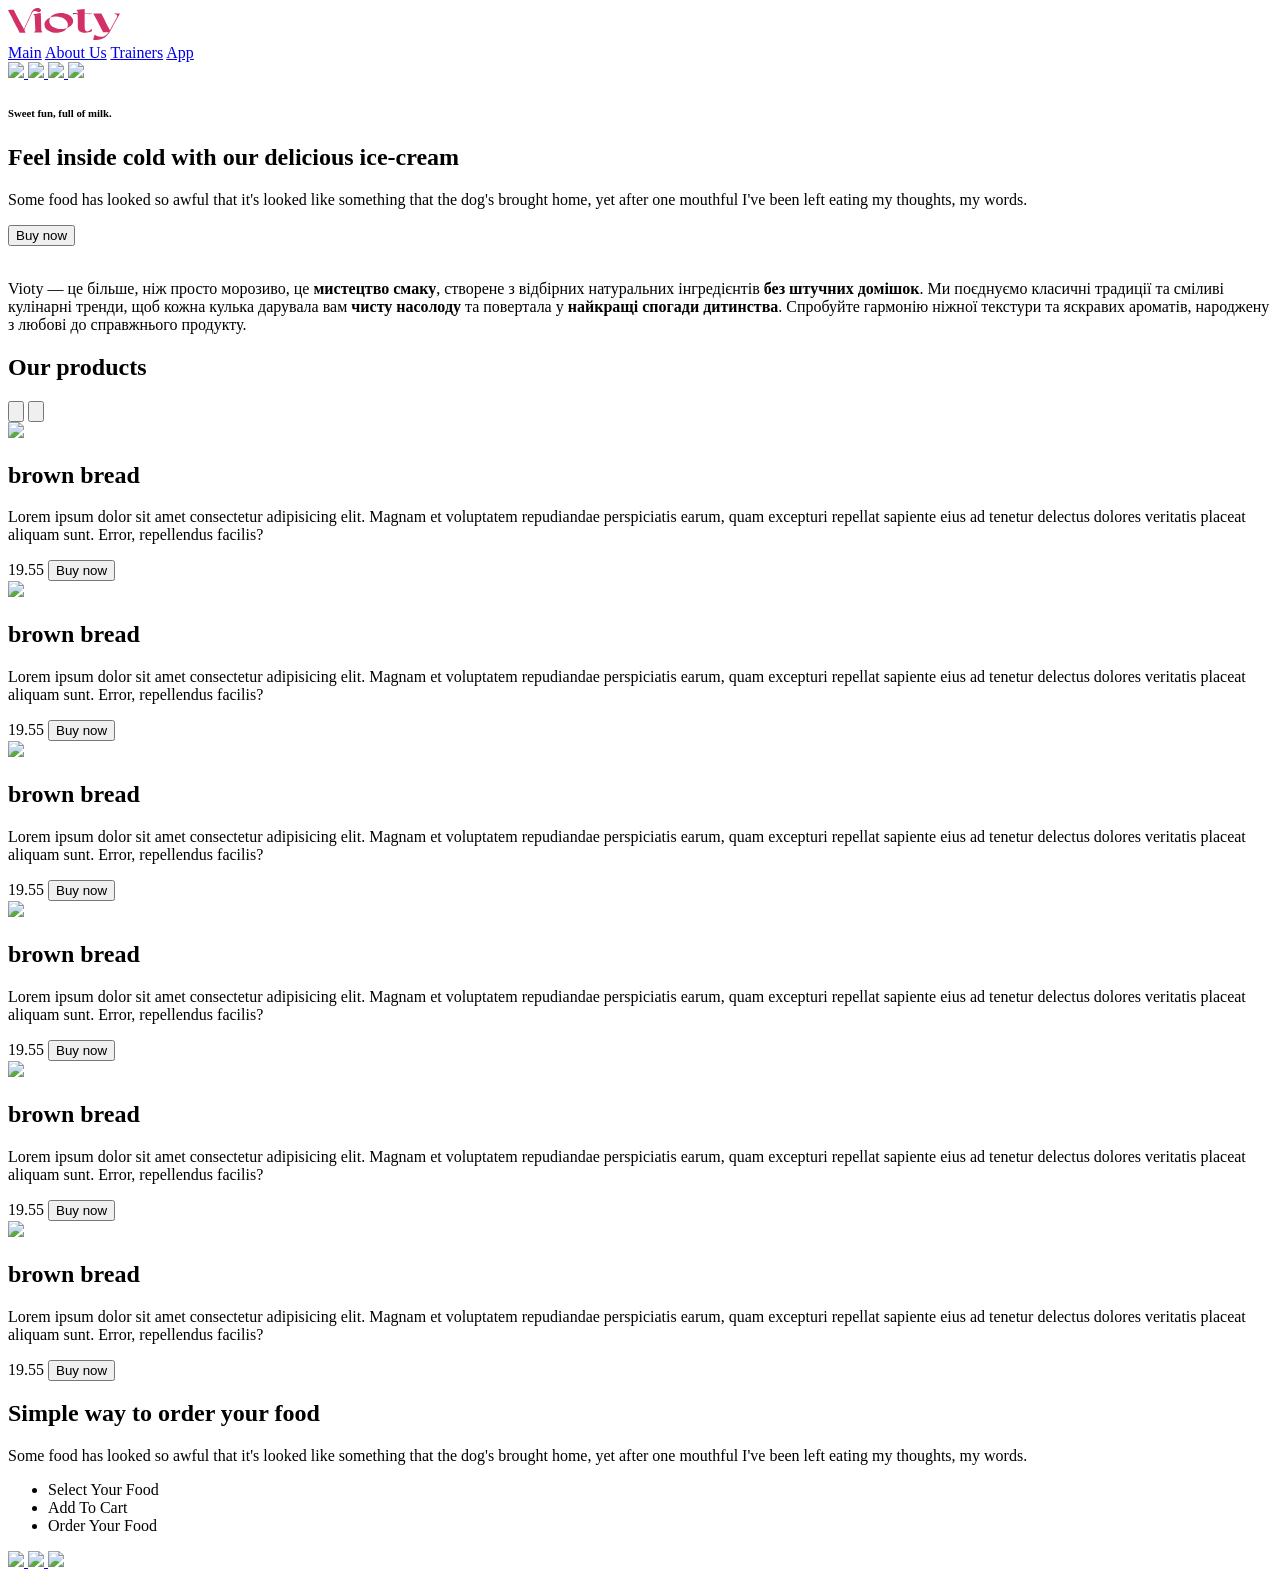
==== Урок14/Урок16/index.html @ 668b9a60 "додана перша версія сайту" ====
<!DOCTYPE html>
<html lang="en">
<head>
    <meta charset="UTF-8">
    <meta name="viewport" content="width=device-width, initial-scale=1.0">
    <title>Document</title>
</head>
<body>
    <header>
        <img src="./images/Vector.svg" alt="іконка"/>
        <nav>
            <a href="#">Main</a>
            <a href="#">About Us</a>
            <a href="#">Trainers</a>
            <a href="#">App</a>
        </nav>
        <div class="icons">
            <a href="instagram.com">
                <img src="./images/Inst.svg">
            </a>
            <a href="facebook.com">
                <img src="./images/Facebook.svg">
            </a>
            <a href="tiktok.com">
                <img src="./images/TikTok.svg">
            </a>
            <a href="youtube.com">
                <img src="./images/YouTube.svg">
            </a>
        </div>
    </header>
    <main>
        <div class="hero-section">
            <div class="left">
                <h6>Sweet fun, full of milk.</h6>
                <h2>Feel inside cold with our delicious ice-cream</h2>
                <p>Some food has looked so awful that it's looked like something that the dog's brought home, yet after one mouthful I've been left eating my thoughts, my words.</p>
                <button>Buy now</button>
            </div>
            <img src="./images/img-main.png" alt="">
        </div>
        <div class="about-section">
            <p>
                Vioty — це більше, ніж просто морозиво, це <b>мистецтво смаку</b>, створене з відбірних натуральних інгредієнтів <b>без штучних домішок</b>. 
                Ми поєднуємо класичні традиції та сміливі кулінарні тренди, щоб кожна кулька дарувала вам <b>чисту насолоду</b> та повертала у <b>найкращі спогади дитинства</b>. 
                Спробуйте гармонію ніжної текстури та яскравих ароматів, народжену з любові до справжнього продукту.
            </p>
        </div>
        <div class="products">
            <h2>Our products</h2>
            <button>
                <img src="./images/left.svg" alt="" />
            </button>
            <button>
                <img src="./images/right.svg" alt="" />
            </button>
            <div class="product">
                <img src="./images/item1.png" />
                <h2>brown bread</h2>
                <p>Lorem ipsum dolor sit amet consectetur adipisicing elit. Magnam et voluptatem repudiandae perspiciatis earum, quam excepturi repellat sapiente eius ad tenetur delectus dolores veritatis placeat aliquam sunt. Error, repellendus facilis?</p>
                <span>19.55</span>
                <button>Buy now</button>
            </div>
            <div class="product">
                <img src="./images/item2.png" />
                <h2>brown bread</h2>
                <p>Lorem ipsum dolor sit amet consectetur adipisicing elit. Magnam et voluptatem repudiandae perspiciatis earum, quam excepturi repellat sapiente eius ad tenetur delectus dolores veritatis placeat aliquam sunt. Error, repellendus facilis?</p>
                <span>19.55</span>
                <button>Buy now</button>
            </div>
            <div class="product">
                <img src="./images/item3.png" />
                <h2>brown bread</h2>
                <p>Lorem ipsum dolor sit amet consectetur adipisicing elit. Magnam et voluptatem repudiandae perspiciatis earum, quam excepturi repellat sapiente eius ad tenetur delectus dolores veritatis placeat aliquam sunt. Error, repellendus facilis?</p>
                <span>19.55</span>
                <button>Buy now</button>
            </div>
            <div class="product">
                <img src="./images/item4.png" />
                <h2>brown bread</h2>
                <p>Lorem ipsum dolor sit amet consectetur adipisicing elit. Magnam et voluptatem repudiandae perspiciatis earum, quam excepturi repellat sapiente eius ad tenetur delectus dolores veritatis placeat aliquam sunt. Error, repellendus facilis?</p>
                <span>19.55</span>
                <button>Buy now</button>
            </div>
            <div class="product">
                <img src="./images/item1.png" />
                <h2>brown bread</h2>
                <p>Lorem ipsum dolor sit amet consectetur adipisicing elit. Magnam et voluptatem repudiandae perspiciatis earum, quam excepturi repellat sapiente eius ad tenetur delectus dolores veritatis placeat aliquam sunt. Error, repellendus facilis?</p>
                <span>19.55</span>
                <button>Buy now</button>
            </div>
            <div class="product">
                <img src="./images/item2.png" />
                <h2>brown bread</h2>
                <p>Lorem ipsum dolor sit amet consectetur adipisicing elit. Magnam et voluptatem repudiandae perspiciatis earum, quam excepturi repellat sapiente eius ad tenetur delectus dolores veritatis placeat aliquam sunt. Error, repellendus facilis?</p>
                <span>19.55</span>
                <button>Buy now</button>
            </div>
        </div>
        <div class="app-section">
            <h2>Simple way to order your food</h2>
            <p>
              Some food has looked so awful that it's looked like something that the dog's brought home, yet after one mouthful I've been left eating my thoughts, my words.  
            </p>
            <ul>
                <li>Select Your Food</li>
                <li>Add To Cart</li>
                <li>Order Your Food</li>
            </ul>
            <a href="https://apps.apple.com/ua/iphone/apps">
                <img src="./images/iphone.png" />
            </a>
            <a href="https://https://play.google.com/store/games?hl=ru">
                <img src="./images/google.png" />
            </a>
            <img src="./images/hand_icecream.png" />
        </div>
    </main>
</body>
</html>
<!-- <div class="product">
    <img src="" />
    <h2>brown bread</h2>
    <p>Lorem ipsum dolor sit amet consectetur adipisicing elit. Magnam et voluptatem repudiandae perspiciatis earum, quam excepturi repellat sapiente eius ad tenetur delectus dolores veritatis placeat aliquam sunt. Error, repellendus facilis?</p>
    <span>19.55</span>
    <button>Buy now</button>
</div> -->
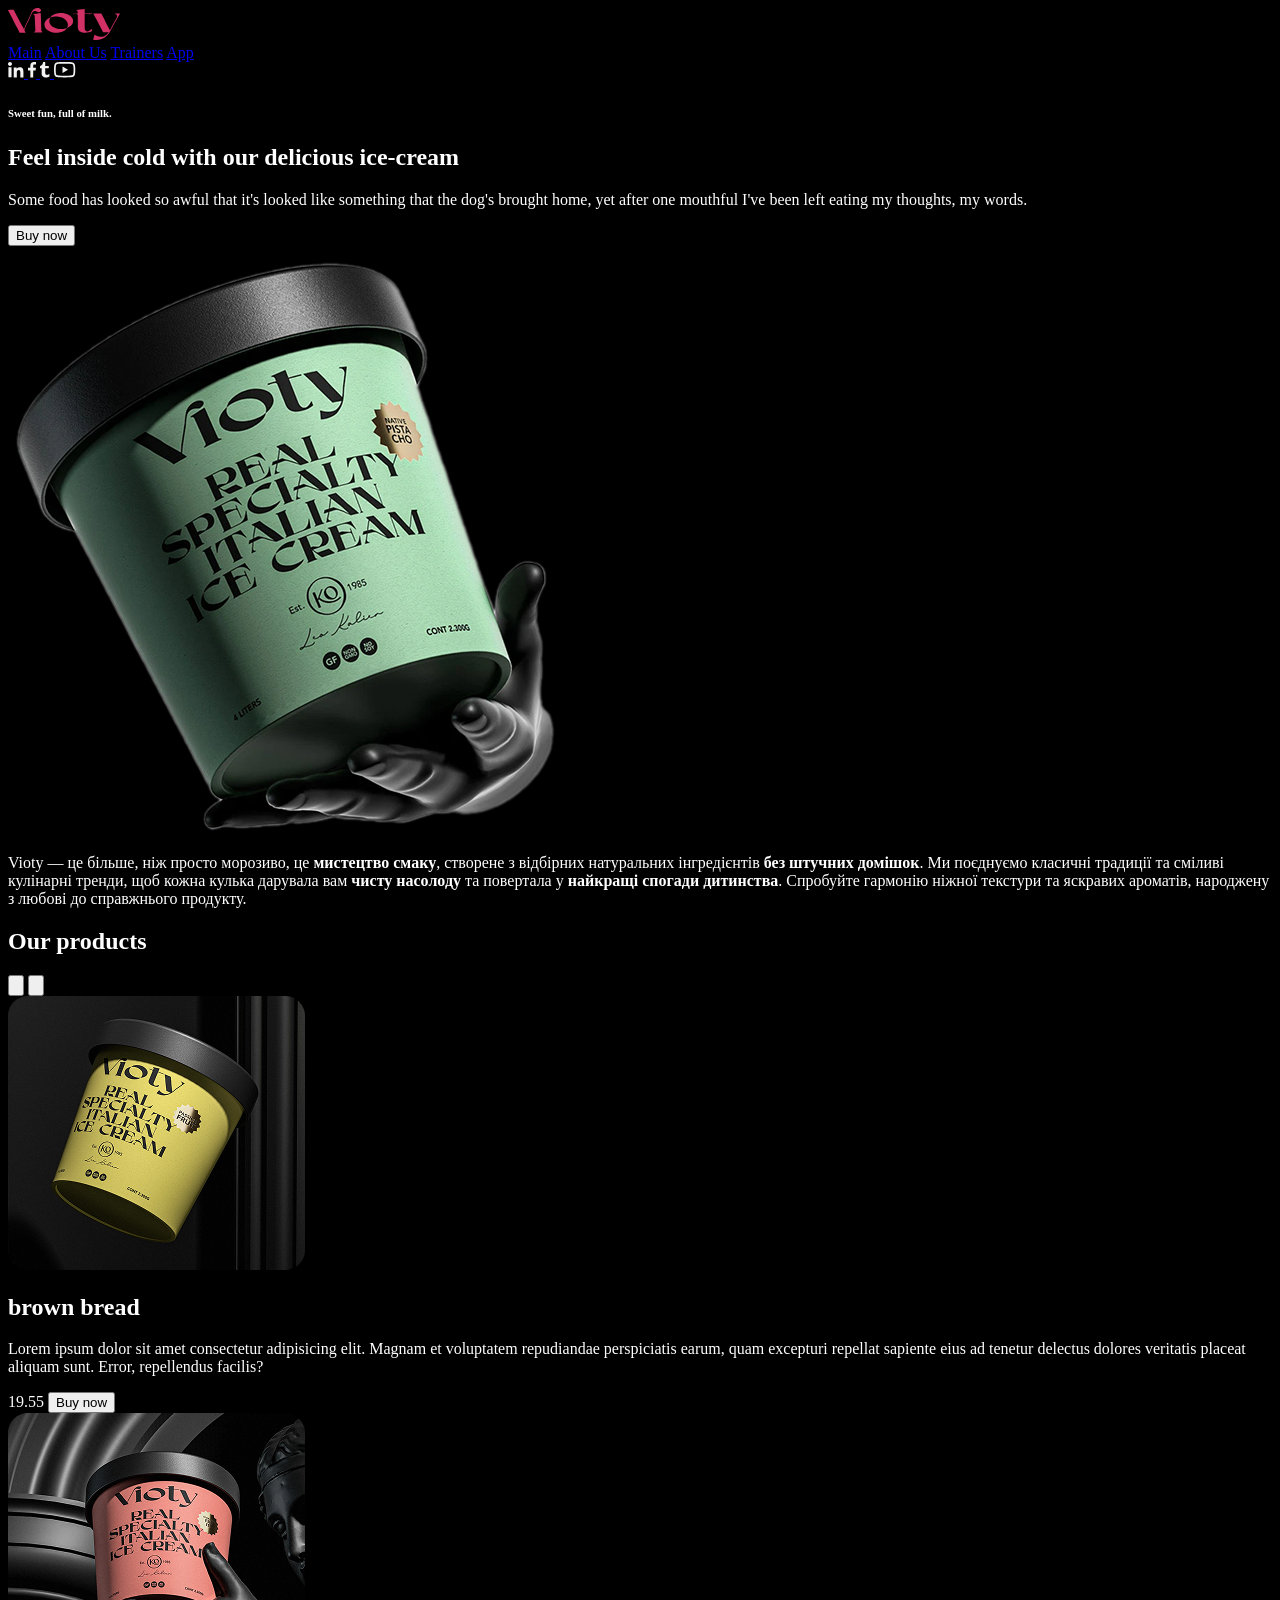
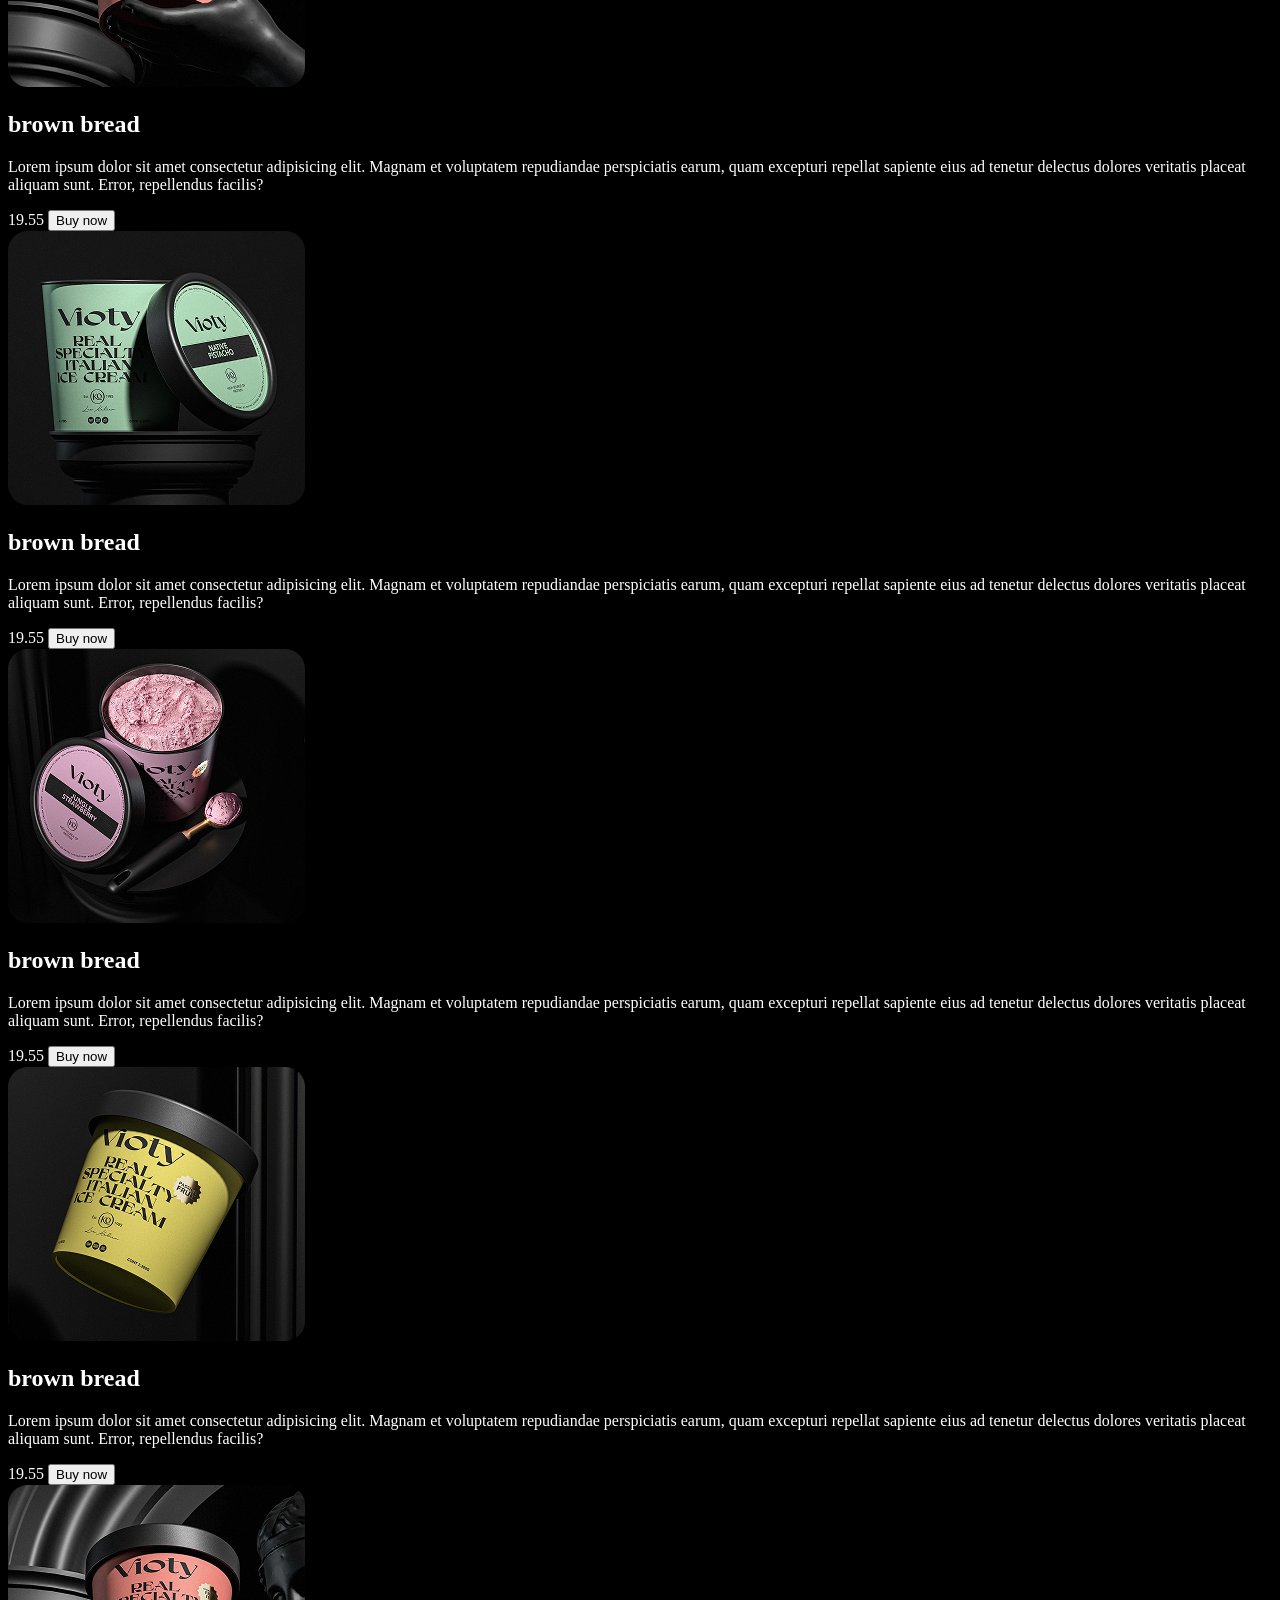
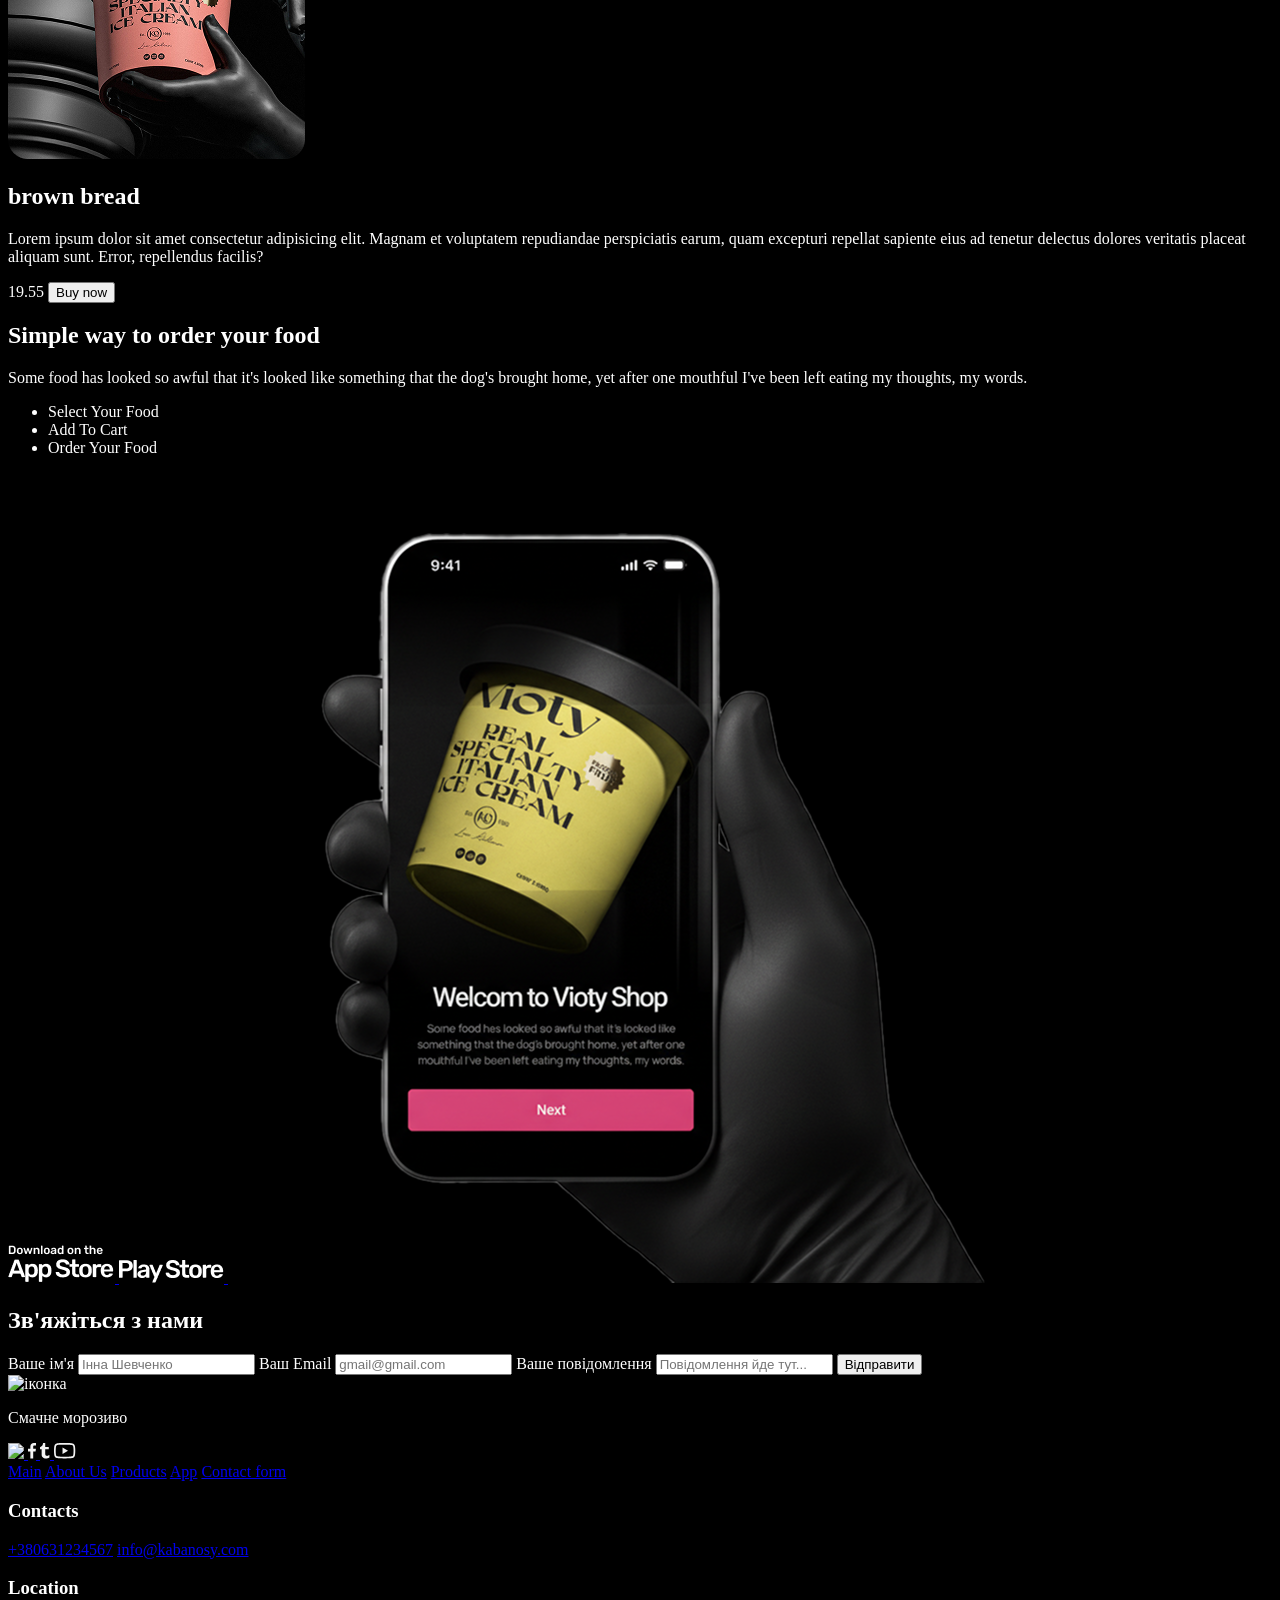
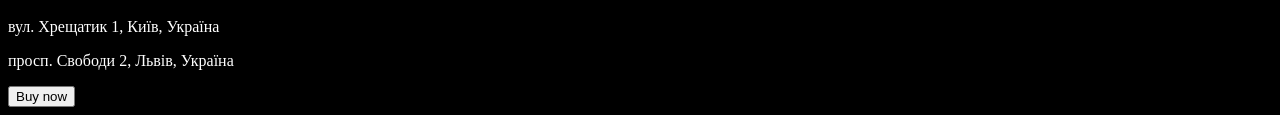
==== commit 3badc820: "Готова верстка" ====
--- a/Урок14/Урок16/index.html
+++ b/Урок14/Урок16/index.html
@@ -4,6 +4,7 @@
     <meta charset="UTF-8">
     <meta name="viewport" content="width=device-width, initial-scale=1.0">
     <title>Document</title>
+    <link rel="stylesheet" href="style.css">
 </head>
 <body>
     <header>
@@ -16,7 +17,7 @@
         </nav>
         <div class="icons">
             <a href="instagram.com">
-                <img src="./images/Inst.svg">
+                <img src="./images/instagram.svg">
             </a>
             <a href="facebook.com">
                 <img src="./images/Facebook.svg">
@@ -115,13 +116,64 @@
             </a>
             <img src="./images/hand_icecream.png" />
         </div>
+        <section id="contact" class="contact">
+            <h2>Зв'яжіться з нами</h2>
+            <form action="#">
+                <label> Ваше ім'я
+                    <input type="text" name="name" placeholder="Інна Шевченко" required/>
+                </label>
+                <label> Ваш Email
+                    <input type="email" name="email" placeholder="gmail@gmail.com" required/>
+                </label>
+                <label> Ваше повідомлення
+                    <input type="text" name="message" placeholder="Повідомлення йде тут..." required/>
+                </label>
+                <button type="submit">Відправити</button>
+            </form>
+        </section>
     </main>
+    <footer>
+        <div class="footer-column">
+            <img src="./images/kabanos_logo.png" alt="іконка" width="60px" height="60px"/>
+            <p>Смачне морозиво
+            </p>
+            <div class="icons">
+                <a href="https://instagram.com">
+                    <img src="./images/Inst.svg">
+                </a>
+                <a href="https://facebook.com">
+                    <img src="./images/Facebook.svg">
+                </a>
+                <a href="https://tiktok.com">
+                    <img src="./images/TikTok.svg">
+                </a>
+                <a href="https://youtube.com">
+                    <img src="./images/YouTube.svg">
+                </a>
+            </div>
+        </div>
+        <div class="footer-column">
+            <nav>
+                <a href="#hero">Main</a>
+                <a href="#about">About Us</a>
+                <a href="#products">Products</a>
+                <a href="#app">App</a>
+                <a href="#contact">Contact form</a>
+            </nav>
+        </div>
+        <div class="footer-column">
+            <h3>Contacts</h3>
+            <a href="tel:+380631234567">+380631234567</a>
+            <a href="mail:info@kabanosy.com">info@kabanosy.com</a>
+        </div>
+        <div class="footer-column">
+            <h3>Location</h3>
+            <p>вул. Хрещатик 1, Київ, Україна</p>
+            <p>просп. Свободи 2, Львів, Україна</p>
+        </div>
+    </footer>
+
 </body>
 </html>
-<!-- <div class="product">
-    <img src="" />
-    <h2>brown bread</h2>
-    <p>Lorem ipsum dolor sit amet consectetur adipisicing elit. Magnam et voluptatem repudiandae perspiciatis earum, quam excepturi repellat sapiente eius ad tenetur delectus dolores veritatis placeat aliquam sunt. Error, repellendus facilis?</p>
-    <span>19.55</span>
     <button>Buy now</button>
-</div> -->+</div>
--- a/Урок14/Урок16/style.css
+++ b/Урок14/Урок16/style.css
@@ -0,0 +1,4 @@
+:root {
+            background-color: black;
+            color: white;
+        }
